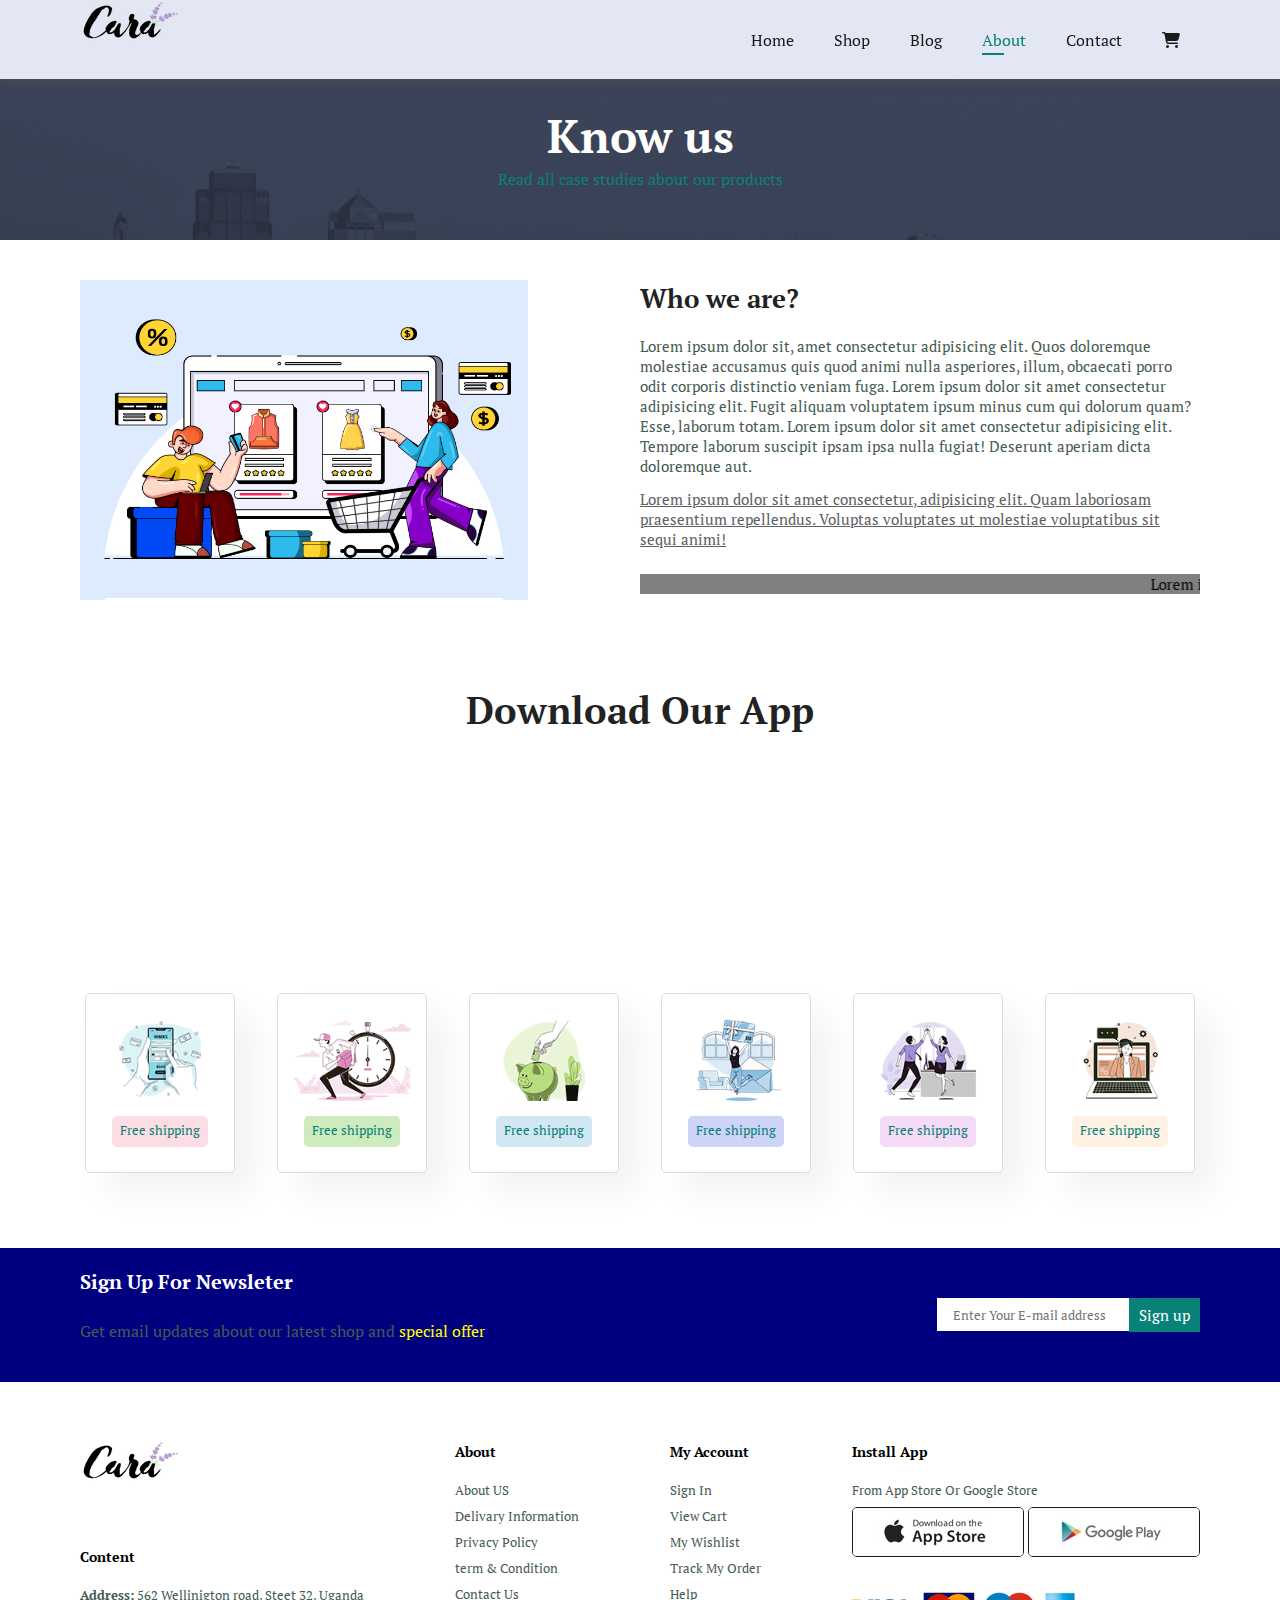
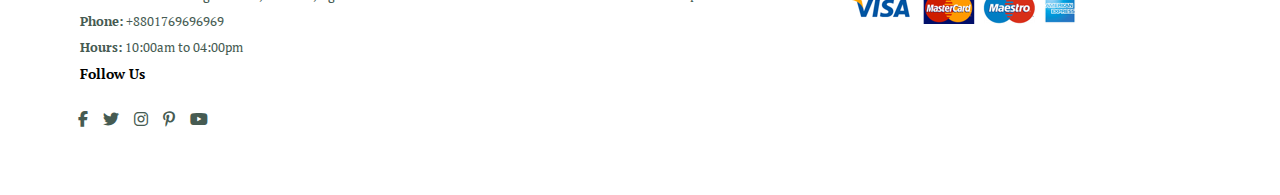
==== about.html @ f510e257 "E-commerce" ====
<!DOCTYPE html>
<html lang="en">

<head>
  <meta charset="UTF-8" />
  <meta name="viewport" content="width=device-width, initial-scale=1.0" />
  <title>E Commerce Website</title>
  <link rel="stylesheet" href="style.css" />
  <link rel="stylesheet" href="https://cdnjs.cloudflare.com/ajax/libs/font-awesome/6.4.0/css/all.min.css" />
</head>

<body>
  <!-- section header -->
  <section id="header">
    <a href="#"><img src="Images/logo.png" alt="" /></a>

    <div>
      <ul id="navbar">
        <li><i class="fa-solid fa-xmark" id="close"></i></a></li>
        <li><a href="index.html">Home</a></li>
        <li><a href="shop.html">Shop</a></li>
        <li><a href="blog.html">Blog</a></li>
        <li><a class="active" href="about.html">About</a></li>
        <li><a href="contact.html">Contact</a></li>
        <li>
          <a href="cart.html"><i class="fa-solid fa-cart-shopping" id="lg-bag"></i></a>
        </li>
      </ul>
    </div>
    <div id="mobile">
      <i class="fa-solid fa-cart-shopping"></i>
      <i id="bar" class="fas fa-outdent"></i>
    </div>
  </section>
  <!-- Section hero -->
  <section id="page-header" class="about-header">
    <h2>Know us</h2>
    <p>Read all case studies about our products</p>
  </section>
  <!-- About -->
<section id="about-header" class="section-p1">
    <div class="about-element">
        <img src="Images/about/a6.jpg" alt="">
        <div class="element-details">
            <h2>Who we are?</h2>
            <p>Lorem ipsum dolor sit, amet consectetur adipisicing elit. Quos doloremque molestiae accusamus quis quod animi nulla asperiores, illum, obcaecati porro odit corporis distinctio veniam fuga. Lorem ipsum dolor sit amet consectetur adipisicing elit. Fugit aliquam voluptatem ipsum minus cum qui dolorum quam? Esse, laborum totam. Lorem ipsum dolor sit amet consectetur adipisicing elit. Tempore laborum suscipit ipsam ipsa nulla fugiat! Deserunt aperiam dicta doloremque aut.</p>
            <p><a href="" style="color: #606063;">Lorem ipsum dolor sit amet consectetur, adipisicing elit. Quam laboriosam praesentium repellendus. Voluptas voluptates ut molestiae voluptatibus sit sequi animi!</a></p>
            <marquee bgcolor="gray" > Lorem ipsum, dolor sit amet consectetur adipisicing elit. Cumque, ullam ipsum. Magni porro dicta placeat.</marquee>
        </div>
    </div>
</section>
<!-- app video -->
<section id="about-app" class="section-p1">
    <h2>Download Our App</h2>
    <video autoplay muted loop src="Images/about/1.mp4"></video>
</section>
<!-- feature -->
<section id="feature" class="section-p1">
    <div class="fe-box">
      <img src="Images/features/f1.png" alt="" />
      <h6>Free shipping</h6>
    </div>
    <div class="fe-box">
      <img src="Images/features/f2.png" alt="" />
      <h6>Free shipping</h6>
    </div>
    <div class="fe-box">
      <img src="Images/features/f3.png" alt="" />
      <h6>Free shipping</h6>
    </div>
    <div class="fe-box">
      <img src="Images/features/f4.png" alt="" />
      <h6>Free shipping</h6>
    </div>
    <div class="fe-box">
      <img src="Images/features/f5.png" alt="" />
      <h6>Free shipping</h6>
    </div>
    <div class="fe-box">
      <img src="Images/features/f6.png" alt="" />
      <h6>Free shipping</h6>
    </div>
  </section>
  <!-- newsleter -->
  <section id="newsleter">
    <div class="newstext">
      <h4>Sign Up For Newsleter</h4>
      <p>Get email updates about our latest shop and <span>special offer</span></p>
    </div>
    <div class="form">
      <input type="text" placeholder="Enter Your E-mail address">
      <button class="SignUp">Sign up</button>
    </div>
  </section>
  <!-- footer section -->
  <footer class="section-p1">
    <div class="foot">
      <div class="logo"><img src="Images/logo.png" alt=""></div>
      <h4>Content</h4>
      <p><strong>Address:</strong> 562 Wellinigton road, Steet 32, Uganda</p>
      <P><strong>Phone:</strong> +8801769696969</P>
      <P><strong>Hours:</strong> 10:00am to 04:00pm</P>
      <h4>Follow Us</h4>
      <ul>
        <li><a href=""><i class="fa-brands fa-facebook-f"></i></a></li>
        <li><a href=""><i class="fa-brands fa-twitter"></i></a></li>
        <li><a href=""><i class="fa-brands fa-instagram"></i></a></li>
        <li><a href=""><i class="fa-brands fa-pinterest-p"></i></a></li>
        <li><a href=""><i class="fa-brands fa-youtube"></i></a></li>
      </ul>
    </div>

    <div class="foot">
      <h4>About</h4>
      <p><a href="">About US</a></p>
      <p><a href="">Delivary Information</a></p>
      <p><a href="">Privacy Policy</a></p>
      <p><a href="">term & Condition</a></p>
      <p><a href="">Contact Us</a></p>
    </div>

    <div class="foot">
      <h4>My Account</h4>
      <p><a href="">Sign In</a></p>
      <p><a href="">View Cart</a></p>
      <p><a href="">My Wishlist</a></p>
      <p><a href="">Track My Order</a></p>
      <p><a href="">Help</a></p>
    </div>

    <div class="foot">
      <h4>Install App</h4>
      <p>From App Store Or Google Store</p>
      <div class="Download">
        <a href="#"><img src="Images/pay/app.jpg" alt=""></a>
        <a href="#"><img src="Images/pay/play.jpg" alt=""></a>
      </div>
      <div class="pement"><img src="Images/pay/pay.png" alt=""></div>
    </div>
  </footer>
  <script src="script.js"></script>
</body>

</html>
---- style.css ----
@import url("https://fonts.googleapis.com/css2?family=Domine&family=PT+Serif:wght@700&display=swap");

* {
  margin: 0;
  padding: 0;
  box-sizing: border-box;
  font-family: "Domine", serif;
  font-family: "PT Serif", serif;
}

h1 {
  font-size: 50px;
  line-height: 64px;
  color: #222;
}

h2 {
  font-size: 46px;
  line-height: 54px;
  color: #222;
}

h4 {
  font-size: 20px;
  color: #222;
}

h6 {
  font-size: 12px;
  font-weight: 700;
}

P {
  font-size: 16px;
  color: #465b52;
  margin: 5px 0 20px 0;
}
.section-p1 {
  padding: 40px 80px;
}
.section-m1 {
  margin: 40px 0;
}

body {
  width: 100%;
}

button.normal {
  padding: 8px 25px;
  font-size: 15px;
  border-radius: 5px;
  cursor: pointer;
  transition: 0.2s;
  border: none;
  outline: none;
}

button.white {
  background-color: transparent;
  padding: 8px 25px;
  font-size: 15px;
  border-radius: 5px;
  border: 1px solid #088178;
  cursor: pointer;
  transition: 0.2s;
  color: #088178;
}

/* header start */

#header {
  position: sticky;
  top: 0;
  left: 0;
  display: flex;
  justify-content: space-between;
  align-items: center;
  padding: 2px 80px;
  background-color: #e3e6f3;
  box-shadow: 0px 1px 10px rgb(83, 83, 83);
}
#navbar {
  display: flex;
  align-items: center;
  justify-content: center;
  transition: 0.5s ease;
}
#navbar li {
  list-style: none;
  padding: 0px 20px;
}

#navbar li a {
  position: relative;
  text-decoration: none;
  font-size: 16px;
  color: #1a1a1a;
  transition: 0.3s ease;
}
#navbar li a:hover,
#navbar li a.active {
  color: #088178;
}
#navbar li a.active::after,
#navbar li a:hover::after {
  content: "";
  width: 50%;
  height: 2px;
  background-color: #088178;
  position: absolute;
  bottom: -4px;
  left: 0px;
}
#mobile {
  display: none;
  align-items: center;
}
#mobile i {
  margin-left: 20px;
}
#navbar.active {
  right: 0;
}
#navbar #close {
  position: absolute;
  top: 0;
  margin-top: 25px;
  display: none;
  color: #465b52;
  cursor: pointer;
}

/* section hero */
#hero {
  background-image: url(Images/hero4.png);
  background-repeat: no-repeat;
  height: 90vh;
  width: 100%;
  background-size: cover;
  background-position: right 0% top 25%;
  padding: 0px 80px;
  display: flex;
  flex-direction: column;
  justify-content: center;
  align-items: flex-start;
}
#hero h4 {
  padding-bottom: 15px;
}
#hero h1 {
  color: #088178;
}
#hero button {
  background-image: url(Images/button.png);
  border: 0;
  background-color: transparent;
  color: #088178;
  padding: 14px 75px 14px 75px;
  background-repeat: no-repeat;
  cursor: pointer;
  font-weight: 700;
  font-size: 15px;
}
#feature {
  display: flex;
  align-items: center;
  justify-content: space-between;
  flex-wrap: wrap;
}
#feature .fe-box {
  width: 150px;
  text-align: center;
  padding: 25px 15px;
  border: 1px solid #cce7d0;
  box-shadow: 20px 20px 35px rgb(0, 0, 0, 0.05);
  border-radius: 5px;
  margin: 15px 5px;
}
#feature .fe-box:hover {
  box-shadow: 10px 10px 55px rgb(70, 62, 221, 0.15);
  border-radius: 20px;
  transition: 0.5s ease;
  background-color: #d6dfde;
}
#feature .fe-box img {
  width: 100%;
  margin-bottom: 10px;
}
#feature .fe-box h6 {
  display: inline-block;
  padding: 9px 8px 9px 8px;
  line-height: 1;
  border-radius: 5px;
  color: #088178;
  background-color: #fddde4;
}
#feature .fe-box:nth-child(2) h6 {
  background-color: #cdebbc;
}
#feature .fe-box:nth-child(3) h6 {
  background-color: #d1e8f2;
}
#feature .fe-box:nth-child(4) h6 {
  background-color: #cdd4f8;
}
#feature .fe-box:nth-child(5) h6 {
  background-color: #f6dbf6;
}
#feature .fe-box:nth-child(6) h6 {
  background-color: #fff2e5;
}
/* section feature */
#product1 {
  text-align: center;
}
#product1 .pro {
  width: 23%;
  min-height: 250px;
  border: 1px solid #cce7d0;
  padding: 10px 12px;
  border-radius: 25px;
  cursor: pointer;
  box-shadow: 20px 20px 30px rgb(0, 0, 0, 0.02);
  transition: 0.2s ease;
  margin: 15px 0px;
  /* position: relative; */
}
#product1 .pro:hover {
  box-shadow: 20px 20px 30px rgb(0, 0, 0, 0.06);
  background-color: #d6dfde;
}
#product1 .pro:hover img {
  transition: all 0.3s ease-in-out;
  padding: 5px;
}

#product1 .pro img {
  width: 100%;
  border-radius: 20px;
}
#product1 .pro .des {
  text-align: start;
  padding: 10px 0;
}
#product1 .pro .des span {
  color: #606063;
  font-size: 12px;
}
#product1 .pro .des h5 {
  padding-top: 7px;
  color: #1a1a1a;
  font-size: 14px;
}
#product1 .pro .des i {
  font-size: 12px;
  color: rgba(243, 181, 25);
}
#product1 .pro .des h4 {
  padding-top: 7px;
  font-size: 15px;
  font-weight: 700;
  color: #088178;
}
#product1 .pro .cart {
  width: 40px;
  height: 40px;
  line-height: 40px;
  background-color: #e8f6ea;
  border-radius: 50px;
  color: #088178;
  border: 1px solid #cce7d0;
  position: static;
}
#product1 .pro-container {
  display: flex;
  align-items: center;
  justify-content: space-between;
  flex-wrap: wrap;
  padding-top: 20px;
}
/* section banner */
#banner {
  display: flex;
  flex-direction: column;
  justify-content: center;
  align-items: center;
  background-image: url(Images/banner/b1.jpg);
  background-repeat: no-repeat;
  background-size: cover;
  background-position: center;
  /* height: 40vh; */
  text-align: center;
  width: 100%;
  padding: 30px 15px;
}
#banner h2,
h4 {
  color: white;
  padding-bottom: 20px;
}

#banner h2 span {
  color: red;
}
#banner button:hover {
  background-color: #088178;
  color: white;
}
/* product2 style is same to product1. so, we don't style it */

/* section sm-banner */
#sm-banner .banner-box {
  background-image: url(Images/banner/b17.jpg);
  display: flex;
  flex-direction: column;
  justify-content: center;
  align-items: flex-start;
  text-align: center;
  background-size: cover;
  background-repeat: no-repeat;
  background-position: center;
  height: 50vh;
  min-width: 520px;
  padding-left: 20px;
}
#sm-banner {
  display: flex;
  flex-wrap: wrap;
  justify-content: space-between;
}
#sm-banner .banner-box h4 {
  color: white;
  font-size: 20px;
  font-weight: 300;
}
#sm-banner .banner-box h2 {
  color: rgb(184, 58, 58);
  font-size: 28px;
  font-weight: 800;
}
#sm-banner .banner-box span {
  color: white;
  font-size: 14px;
  font-weight: 500;
  padding-bottom: 10px;
}

#sm-banner .banner-box:hover button {
  background-color: #088178;
  color: white;
}
#sm-banner .banner-box2 {
  background-image: url(Images/banner/b10.jpg);
}
#sm-banner .banner-box2 h2 {
  color: rgb(30, 191, 78);
  font-size: 28px;
  font-weight: 800;
  text-shadow: 2px 2px 5px #222;
}
/* section banar-3 */
#banner-3 {
  display: flex;
  justify-content: space-between;
  align-items: center;
  text-align: center;
  flex-wrap: wrap;
}
#banner-3 .banner-box {
  background-image: url(Images/banner/b7.jpg);
  display: flex;
  flex-direction: column;
  justify-content: space-between;
  align-items: flex-start;
  background-repeat: no-repeat;
  background-size: cover;
  background-position: center;
  height: 40vh;
  width: 32%;
  padding: 40px;
}
#banner-3 h2 {
  color: white;
  font-size: 15px;
  font-weight: 900;
}
#banner-3 h3 {
  color: #9ecda5;
  font-size: 15px;
  font-weight: 800;
}
#banner-3 .banner-box2 {
  background-image: url(Images/banner/b4.jpg);
}
#banner-3 .banner-box3 {
  background-image: url(Images/banner/b18.jpg);
}
#banner-3 .banner-box h3 span {
  color: rgb(201, 55, 55);
}
/* newsleter section */
#newsleter {
  display: flex;
  flex-wrap: wrap;
  align-items: center;
  justify-content: space-between;
  background-color: navy;
  padding: 20px 80px;
  margin: 20px 0;
}
#newsleter .newstext span {
  color: yellow;
}
#newsleter .form {
  display: flex;
  flex-direction: row;
  justify-content: center;
  align-items: center;
}
#newsleter .form input {
  border: none;
  outline: none;
  padding: 1.25em;
  font-size: 13px;
  height: 30px;
}
#newsleter button {
  padding: 7px 10px;
  font-size: 15px;
  cursor: pointer;
  transition: 0.2s;
  border: none;
  outline: none;
  background-color: #088178;
  color: white;
}

/* footer section */
footer {
  display: flex;
  flex-wrap: wrap;
  justify-content: space-between;
  /* align-items: center; */
}
footer a {
  list-style: none;
  text-decoration: none;
  color: #465b52;
}
footer ul {
  display: flex;
  flex-direction: row;
  list-style: none;
  margin-left: -7px;
}
footer ul li {
  margin: 5px;
}
footer .foot {
  display: flex;
  flex-direction: column;
  align-items: flex-start;
  margin-bottom: 20px;
}
footer h4 {
  font-size: 14px;
  color: black;
}
footer .logo,
img {
  margin-bottom: 30px;
}
footer p {
  font-size: 13px;
  margin: 0 0 8px 0;
}
footer i {
  cursor: pointer;
  color: #465b52;
  margin-right: 5px;
}
footer .Download img {
  border: 1px solid #1a1a1a;
  border-radius: 5px;
}

/* media query for tablet */
@media (max-width: 769px) {
  #navbar {
    display: flex;
    flex-direction: column;
    align-items: flex-start;
    justify-content: flex-start;
    height: 100vh;
    width: 300px;
    position: fixed;
    top: 0;
    right: -300px;
    margin: 20px 0;
    background-color: #e3e6f3;
    box-shadow: 0px 40px 60px rgb(0, 0, 0, 0.1);
    padding: 80px 0 0 10px;
  }
  #navbar li {
    margin-bottom: 25px;
  }
  #mobile {
    display: flex;
    align-items: center;
  }
  #navbar #close {
    display: block;
  }
  #navbar #lg-bag {
    display: none;
  }
  #hero {
    height: 70vh;
    padding: 0 40px;
    background-position: top 30% right 30%;
  }
  #feature {
    justify-content: center;
  }
  #feature .fe-box {
    width: 290px;
    margin: 7px 7px;
  }
  #product1 .pro {
    width: 290px;
    margin: 15px 0px;
    /* position: relative; */
  }
  #sm-banner .banner-box {
    min-width: 600px;
    padding: 120px 30px 30px 30px;
    margin: 15px 0px;
  }
  #banner-3 .banner-box {
    line-height: 40px;
  }
}

@media (max-width: 377px) {
  .section-p1 {
    padding: 10px 30px;
  }
  #header {
    padding: 2px 30px;
  }
  #hero {
    height: 56vh;
    padding: 0 30px;
    background-position: top 30% right 37%;
  }
  #hero h2 {
    font-size: 24px;
  }
  #hero h1 {
    font-size: 35px;
  }
  #feature {
    justify-content: center;
  }
  #feature .fe-box {
    width: 130px;
    margin: 7px 7px;
  }
  #product1 h2 {
    font-size: 35px;
  }
  #product1 .pro {
    width: 140px;
    margin: 15px 0px;
    /* position: relative; */
  }
  #sm-banner .banner-box {
    min-width: 200px;
    padding: 0px 30px 0px 50px;
    background-position: top 30% right 18%;
    line-height: 20px;
  }
  #banner-3 .banner-box {
    background-position: top 30% right 30%;
    height: 21vh;
    line-height: 2px;
    padding: 6px;
    justify-content: center;
    align-items: center;
  }
  #banner-3 h2 {
    font-size: 5px;
  }
  #banner-3 h3 {
    font-size: 10px;
    font-weight: 800;
    line-height: 15px;
  }
  #banner-3 h3 span {
    font-size: 15px;
    font-weight: 800;
  }
  #newsleter {
    display: flex;
    align-items: flex-start;
    background-color: navy;
    padding: 20px 30px;
    margin: 20px 0;
  }
  footer {
    display: flex;
    flex-direction: column;
  }
}
/* Shop */
#page-header {
  display: flex;
  flex-direction: column;
  justify-content: center;
  align-items: center;
  text-align: center;
  background-image: url(Images/banner/b1.jpg);
  background-size: cover;
  padding: 30px 10px;
}
#page-header h2 {
  color: white;
}
#page-header p {
  color: #088178;
}
#pagination {
  display: flex;
  flex-wrap: wrap;
  justify-content: center;
  align-items: center;
  text-align: center;
}
#pagination a {
  background-color: #088178;
  margin: 5px;
  padding: 10px 19px;
  text-decoration: none;
  color: white;
}
/* single product */

#productdetails .single-pro-image {
  width: 40%;
}
#productdetails .small-img-group {
  display: flex;
  flex-direction: row;
  align-items: center;
  justify-content: space-between;
}
#productdetails .small-img-col {
  flex-basis: 23%;
  cursor: pointer;
}
#productdetails img {
  outline: 1px solid #a1a0a0;
}
#productdetails {
  display: flex;
  flex-direction: row;
  justify-content: space-between;
  align-items: center;
}
#productdetails .single-pro-details {
  width: 50%;
  display: flex;
  flex-direction: column;
  justify-content: center;
  align-items: flex-start;
}
#productdetails .single-pro-details h2 {
  font-size: 3vw;
  line-height: 5vw;
}
.single-pro-details h4 {
  color: black;
  font-size: 2vw;
}
.single-pro-details span,
h6 {
  font-size: 1vw;
  font-weight: normal;
  color: #606063;
}
.single-pro-details select {
  height: 30px;
  background-color: #088178;
  color: white;
  border: none;
  outline: none;
  padding: 0px 10px;
}

.inputcart {
  display: flex;
  flex-direction: row;
  align-items: flex-start;
  margin: 10px 0;
}
.inputcart input {
  width: 50px;
  height: 30px;
  border: 2px solid #088178;
  outline: none;
  padding: 0 5px;
}
.inputcart button {
  color: white;
  height: 30px;
  background-color: #088178;
  cursor: pointer;
  outline: none;
  border: none;
  font-size: 10px;
  padding: 0 5px;
}

/* blog page */
#page-header.blog-header {
  background-image: url(Images/banner/b19.jpg);
}
#blog {
  /* display: flex;
  flex-direction: column;
  justify-content: center;
  align-items: flex-start; */
}
#blog .blog-box {
  width: 100%;
  display: flex;
  flex-direction: row;
  justify-content: space-between;
  align-items: center;
}
#blog .blog-box .blog-img {
  width: 45%;
}
#blog .blog-box .blog-img img {
  width: 80%;
  height: 25vw;
}
#blog .blog-box .blog-details {
  width: 45%;
  display: flex;
  flex-direction: column;
  justify-content: center;
  align-items: flex-start;
}
#blog h4 {
  color: black;
  font-size: 1.7vw;
  padding: 0;
}
.blog-details a {
  text-decoration: none;
  color: #088178;
  font-size: 1.3vw;
}
#blog p {
  margin: 2vh 0;
  font-size: 1.2vw;
}
/* about section */
#page-header.about-header{
  background-image: url(Images/about/banner.png);
}
.about-element{
  width: 100%;
  display: flex;
  flex-direction: row;
  justify-content: space-between;
  align-items: center;
}
.about-element img{
  width: 40%;
  height: 25vw;
}
.about-element .element-details{
  width: 50%;
}
.about-element .element-details h2{
  font-size: 2vw;
  margin: 0;
  padding: 0;
  line-height: 0;
  margin-bottom: 3vw;
}
.about-element .element-details p , marquee{
  margin: 1vw 0;
  font-size: 1.2vw; 
}
#about-app{
  display: flex;
  flex-direction: column;
  justify-content: center;
  align-items: center;
  text-align: center;
}
#about-app video{
  width: 50%;
}
#about-app h2{
  line-height: 0;
  font-size: 3vw;
  padding-bottom: 3vw;
}
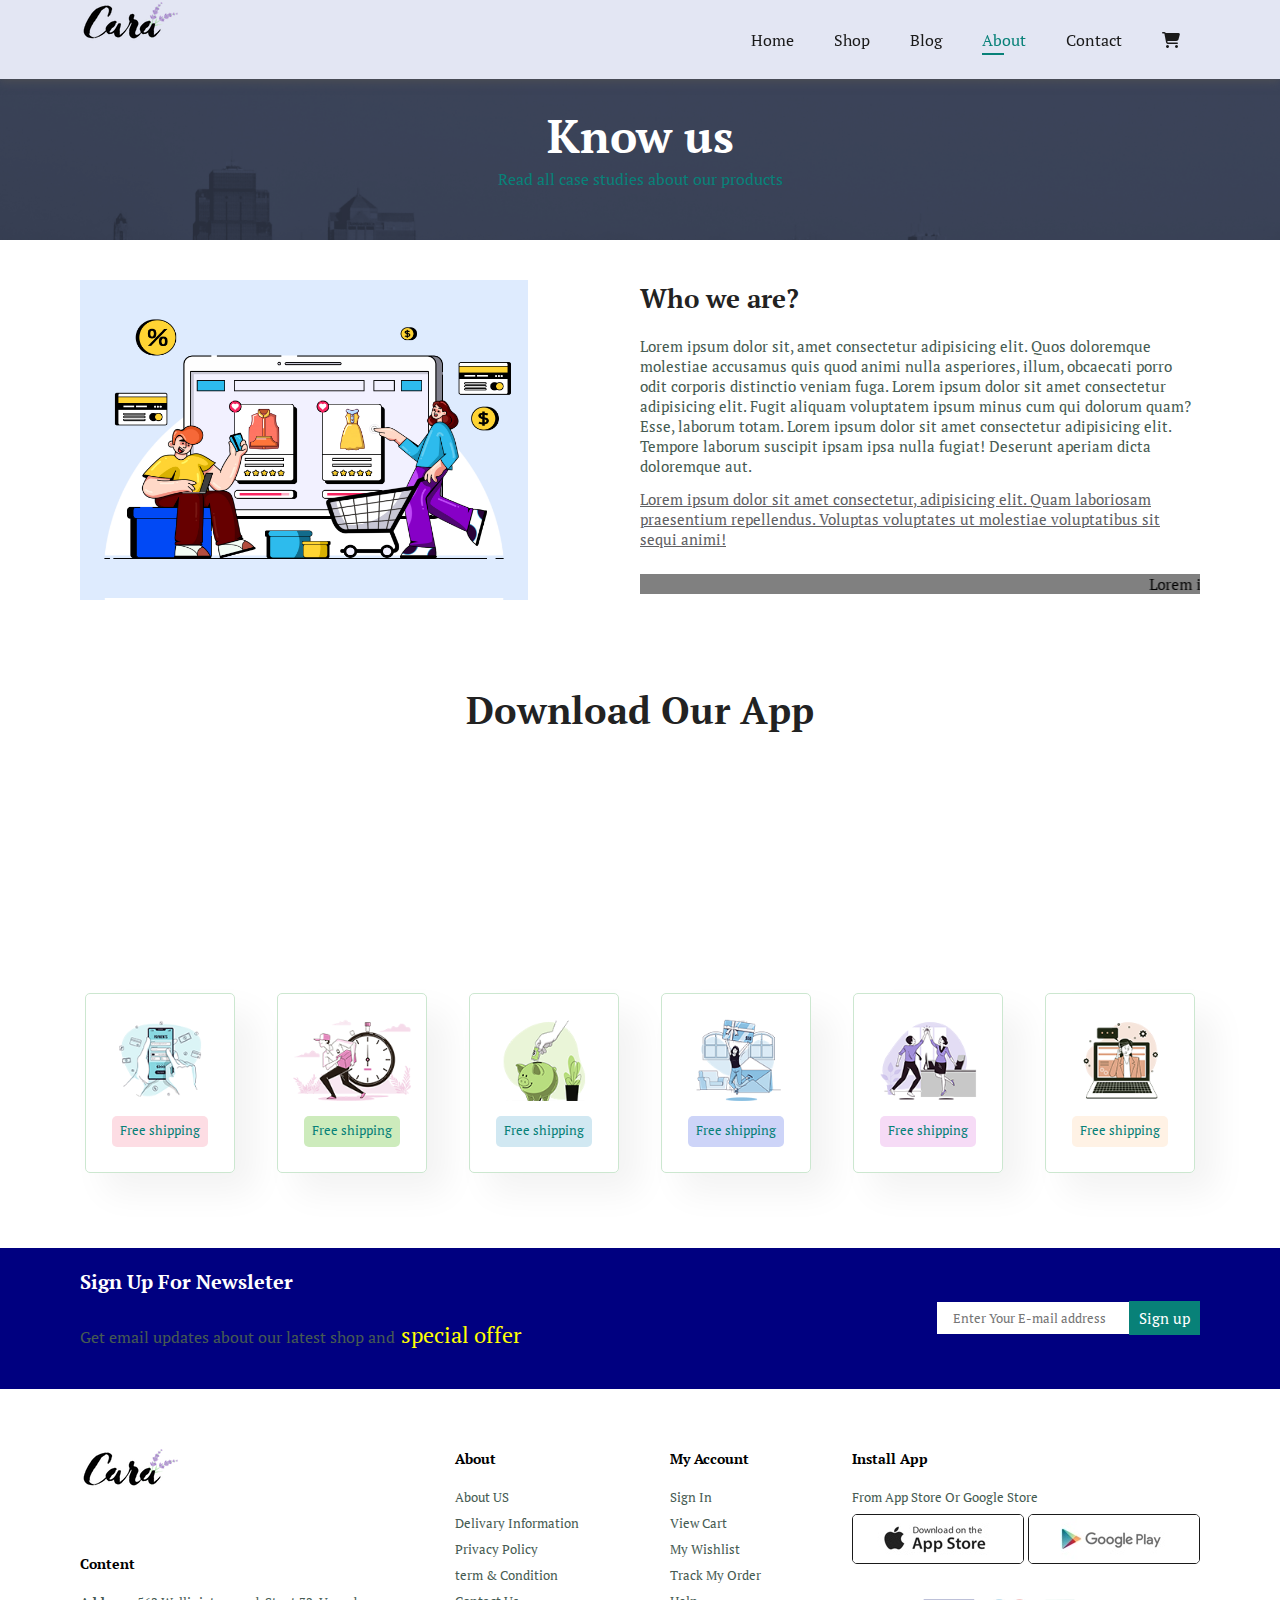
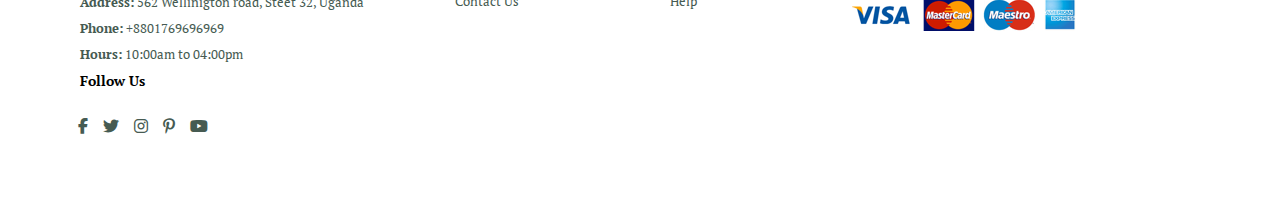
==== commit 1222c4f5: "E-commerce" ====
--- a/about.html
+++ b/about.html
@@ -38,24 +38,30 @@
     <p>Read all case studies about our products</p>
   </section>
   <!-- About -->
-<section id="about-header" class="section-p1">
+  <section id="about-header" class="section-p1">
     <div class="about-element">
-        <img src="Images/about/a6.jpg" alt="">
-        <div class="element-details">
-            <h2>Who we are?</h2>
-            <p>Lorem ipsum dolor sit, amet consectetur adipisicing elit. Quos doloremque molestiae accusamus quis quod animi nulla asperiores, illum, obcaecati porro odit corporis distinctio veniam fuga. Lorem ipsum dolor sit amet consectetur adipisicing elit. Fugit aliquam voluptatem ipsum minus cum qui dolorum quam? Esse, laborum totam. Lorem ipsum dolor sit amet consectetur adipisicing elit. Tempore laborum suscipit ipsam ipsa nulla fugiat! Deserunt aperiam dicta doloremque aut.</p>
-            <p><a href="" style="color: #606063;">Lorem ipsum dolor sit amet consectetur, adipisicing elit. Quam laboriosam praesentium repellendus. Voluptas voluptates ut molestiae voluptatibus sit sequi animi!</a></p>
-            <marquee bgcolor="gray" > Lorem ipsum, dolor sit amet consectetur adipisicing elit. Cumque, ullam ipsum. Magni porro dicta placeat.</marquee>
-        </div>
+      <img src="Images/about/a6.jpg" alt="">
+      <div class="element-details">
+        <h2>Who we are?</h2>
+        <p>Lorem ipsum dolor sit, amet consectetur adipisicing elit. Quos doloremque molestiae accusamus quis quod animi
+          nulla asperiores, illum, obcaecati porro odit corporis distinctio veniam fuga. Lorem ipsum dolor sit amet
+          consectetur adipisicing elit. Fugit aliquam voluptatem ipsum minus cum qui dolorum quam? Esse, laborum totam.
+          Lorem ipsum dolor sit amet consectetur adipisicing elit. Tempore laborum suscipit ipsam ipsa nulla fugiat!
+          Deserunt aperiam dicta doloremque aut.</p>
+        <p><a href="" style="color: #606063;">Lorem ipsum dolor sit amet consectetur, adipisicing elit. Quam laboriosam
+            praesentium repellendus. Voluptas voluptates ut molestiae voluptatibus sit sequi animi!</a></p>
+        <marquee bgcolor="gray"> Lorem ipsum, dolor sit amet consectetur adipisicing elit. Cumque, ullam ipsum. Magni
+          porro dicta placeat.</marquee>
+      </div>
     </div>
-</section>
-<!-- app video -->
-<section id="about-app" class="section-p1">
+  </section>
+  <!-- app video -->
+  <section id="about-app" class="section-p1">
     <h2>Download Our App</h2>
     <video autoplay muted loop src="Images/about/1.mp4"></video>
-</section>
-<!-- feature -->
-<section id="feature" class="section-p1">
+  </section>
+  <!-- feature -->
+  <section id="feature" class="section-p1">
     <div class="fe-box">
       <img src="Images/features/f1.png" alt="" />
       <h6>Free shipping</h6>
--- a/style.css
+++ b/style.css
@@ -768,46 +768,75 @@
   font-size: 1.2vw;
 }
 /* about section */
-#page-header.about-header{
+#page-header.about-header {
   background-image: url(Images/about/banner.png);
 }
-.about-element{
+.about-element {
   width: 100%;
   display: flex;
   flex-direction: row;
   justify-content: space-between;
   align-items: center;
 }
-.about-element img{
+.about-element img {
   width: 40%;
   height: 25vw;
 }
-.about-element .element-details{
+.about-element .element-details {
   width: 50%;
 }
-.about-element .element-details h2{
+.about-element .element-details h2 {
   font-size: 2vw;
   margin: 0;
   padding: 0;
   line-height: 0;
   margin-bottom: 3vw;
 }
-.about-element .element-details p , marquee{
+.about-element .element-details p,
+marquee {
   margin: 1vw 0;
-  font-size: 1.2vw; 
-}
-#about-app{
+  font-size: 1.2vw;
+}
+#about-app {
   display: flex;
   flex-direction: column;
   justify-content: center;
   align-items: center;
   text-align: center;
 }
-#about-app video{
+#about-app video {
   width: 50%;
 }
-#about-app h2{
+#about-app h2 {
   line-height: 0;
   font-size: 3vw;
   padding-bottom: 3vw;
-}+}
+/* location */
+#contact-location {
+  display: flex;
+  flex-wrap: wrap;
+  justify-content: space-between;
+  align-items: center;
+}
+.map-location iframe {
+  height: 35vw;
+  width: 35vw;
+  padding-top: 5vh;
+}
+#contact-location h4 {
+  padding: 1vw 0;
+  color: #088178;
+  font-size: 1.9vw;
+}
+#contact-location i,
+span {
+  margin: 2px;
+  color: #606063;
+  font-size: 1.7vw;
+}
+#contact-location h5 {
+  margin: 2px 0;
+  margin-bottom: 15px;
+  font-size: 1.8vw;
+}
